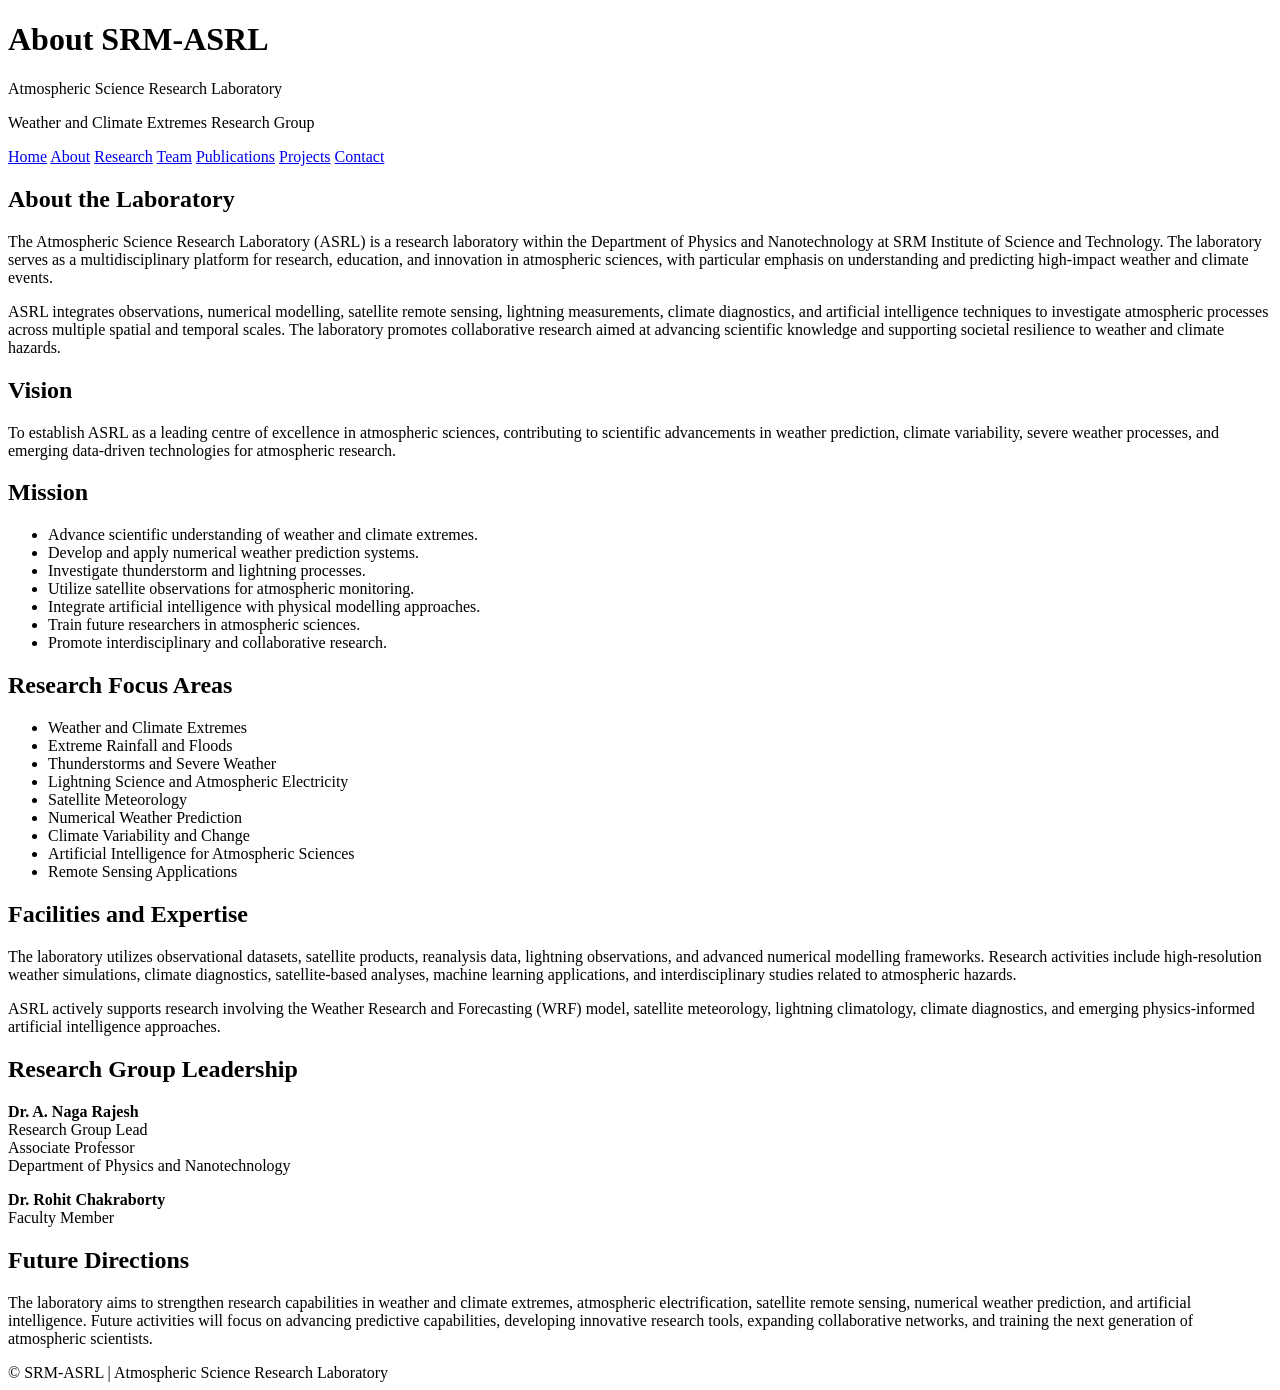
==== about.html @ b64d8cd1 "about.html" ====
<!DOCTYPE html>
<html>

<head>
    <title>About - SRM-ASRL</title>
    <link rel="stylesheet" href="css/style.css">
</head>

<body>

<header>
    <h1>About SRM-ASRL</h1>
    <p>Atmospheric Science Research Laboratory</p>
    <p>Weather and Climate Extremes Research Group</p>
</header>

<nav>
    <a href="index.html">Home</a>
    <a href="about.html">About</a>
    <a href="research.html">Research</a>
    <a href="team.html">Team</a>
    <a href="publications.html">Publications</a>
    <a href="projects.html">Projects</a>
    <a href="contact.html">Contact</a>
</nav>

<div class="container">

<section class="section">

<div class="card">

<h2>About the Laboratory</h2>

<p>
The Atmospheric Science Research Laboratory (ASRL) is a research laboratory
within the Department of Physics and Nanotechnology at SRM Institute of Science
and Technology. The laboratory serves as a multidisciplinary platform for
research, education, and innovation in atmospheric sciences, with particular
emphasis on understanding and predicting high-impact weather and climate events.
</p>

<p>
ASRL integrates observations, numerical modelling, satellite remote sensing,
lightning measurements, climate diagnostics, and artificial intelligence
techniques to investigate atmospheric processes across multiple spatial and
temporal scales. The laboratory promotes collaborative research aimed at
advancing scientific knowledge and supporting societal resilience to weather
and climate hazards.
</p>

</div>

</section>

<section class="section">

<div class="card">

<h2>Vision</h2>

<p>
To establish ASRL as a leading centre of excellence in atmospheric sciences,
contributing to scientific advancements in weather prediction, climate
variability, severe weather processes, and emerging data-driven technologies
for atmospheric research.
</p>

</div>

</section>

<section class="section">

<div class="card">

<h2>Mission</h2>

<ul>
<li>Advance scientific understanding of weather and climate extremes.</li>
<li>Develop and apply numerical weather prediction systems.</li>
<li>Investigate thunderstorm and lightning processes.</li>
<li>Utilize satellite observations for atmospheric monitoring.</li>
<li>Integrate artificial intelligence with physical modelling approaches.</li>
<li>Train future researchers in atmospheric sciences.</li>
<li>Promote interdisciplinary and collaborative research.</li>
</ul>

</div>

</section>

<section class="section">

<div class="card">

<h2>Research Focus Areas</h2>

<ul>
<li>Weather and Climate Extremes</li>
<li>Extreme Rainfall and Floods</li>
<li>Thunderstorms and Severe Weather</li>
<li>Lightning Science and Atmospheric Electricity</li>
<li>Satellite Meteorology</li>
<li>Numerical Weather Prediction</li>
<li>Climate Variability and Change</li>
<li>Artificial Intelligence for Atmospheric Sciences</li>
<li>Remote Sensing Applications</li>
</ul>

</div>

</section>

<section class="section">

<div class="card">

<h2>Facilities and Expertise</h2>

<p>
The laboratory utilizes observational datasets, satellite products,
reanalysis data, lightning observations, and advanced numerical modelling
frameworks. Research activities include high-resolution weather simulations,
climate diagnostics, satellite-based analyses, machine learning applications,
and interdisciplinary studies related to atmospheric hazards.
</p>

<p>
ASRL actively supports research involving the Weather Research and Forecasting
(WRF) model, satellite meteorology, lightning climatology, climate diagnostics,
and emerging physics-informed artificial intelligence approaches.
</p>

</div>

</section>

<section class="section">

<div class="card">

<h2>Research Group Leadership</h2>

<p>
<strong>Dr. A. Naga Rajesh</strong><br>
Research Group Lead<br>
Associate Professor<br>
Department of Physics and Nanotechnology
</p>

<p>
<strong>Dr. Rohit Chakraborty</strong><br>
Faculty Member
</p>

</div>

</section>

<section class="section">

<div class="card">

<h2>Future Directions</h2>

<p>
The laboratory aims to strengthen research capabilities in weather and climate
extremes, atmospheric electrification, satellite remote sensing, numerical
weather prediction, and artificial intelligence. Future activities will focus
on advancing predictive capabilities, developing innovative research tools,
expanding collaborative networks, and training the next generation of
atmospheric scientists.
</p>

</div>

</section>

</div>

<footer>
    © SRM-ASRL | Atmospheric Science Research Laboratory
</footer>

</body>
</html>
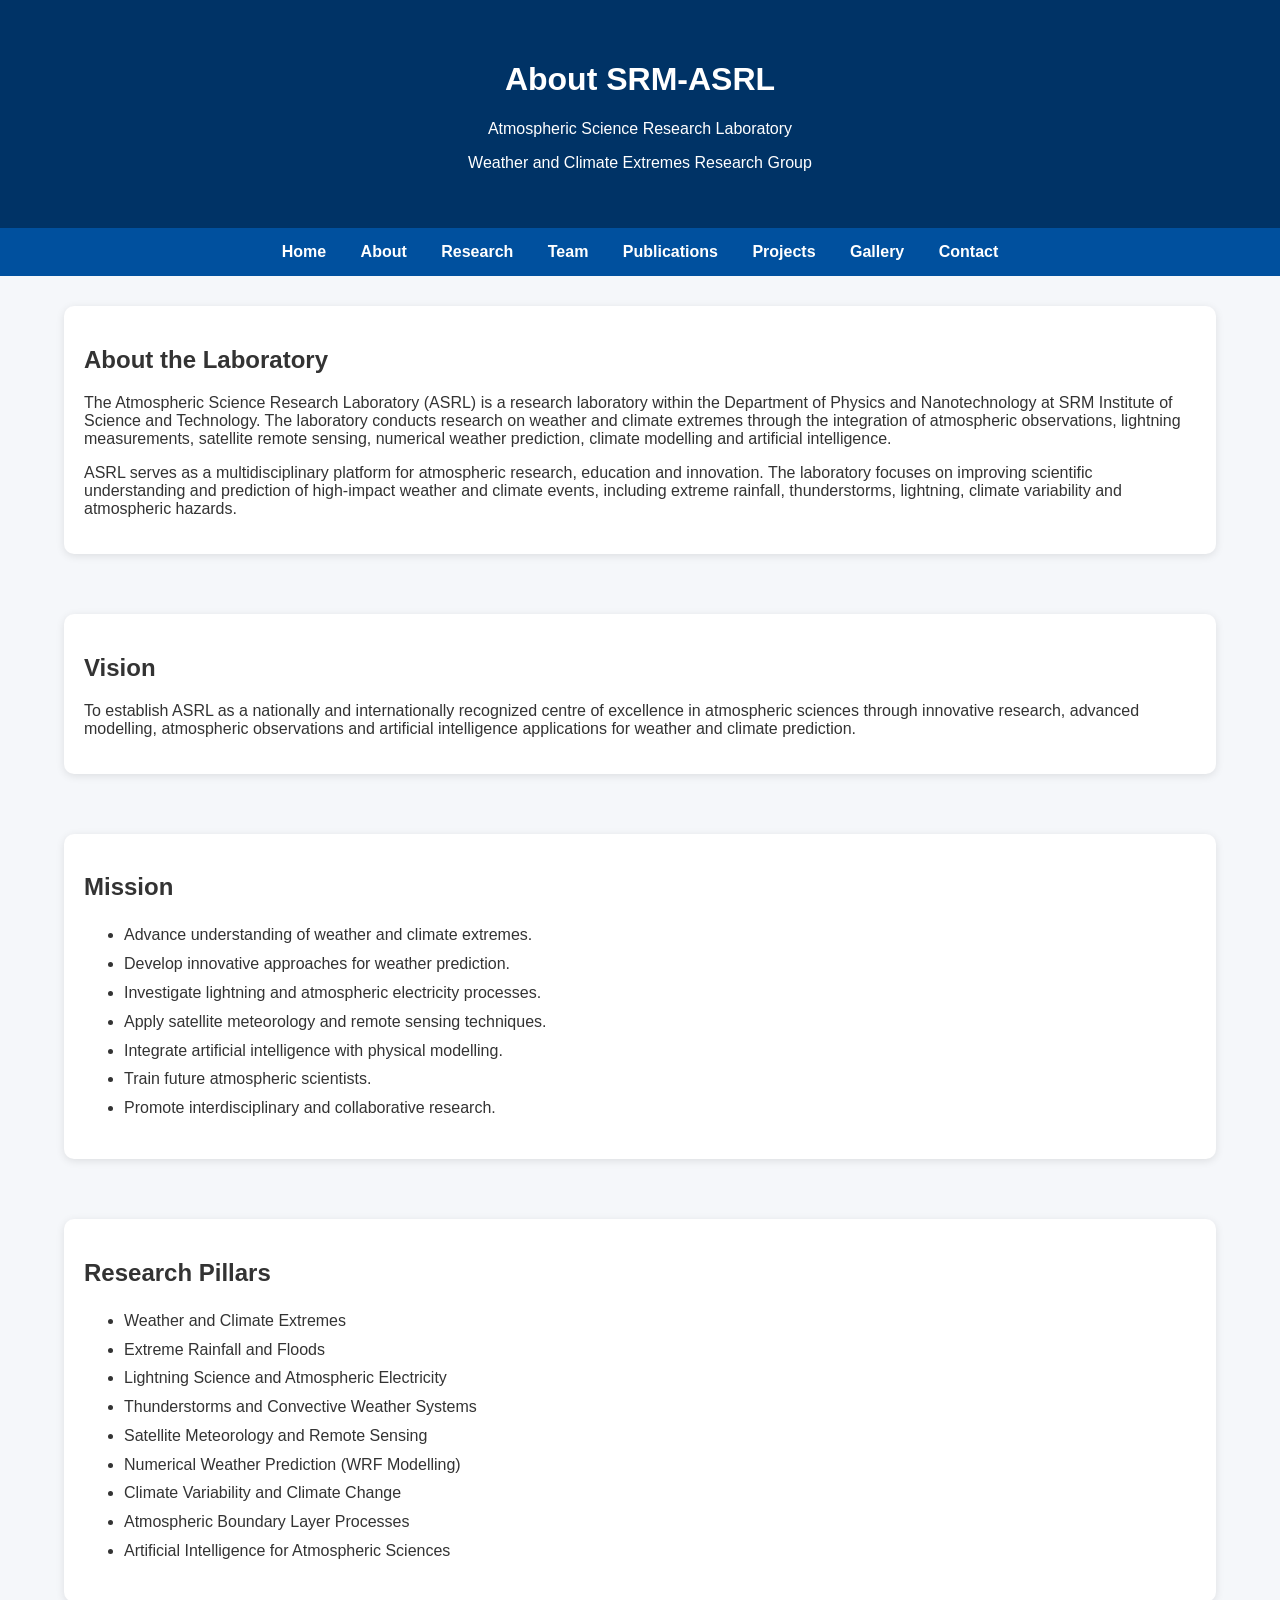
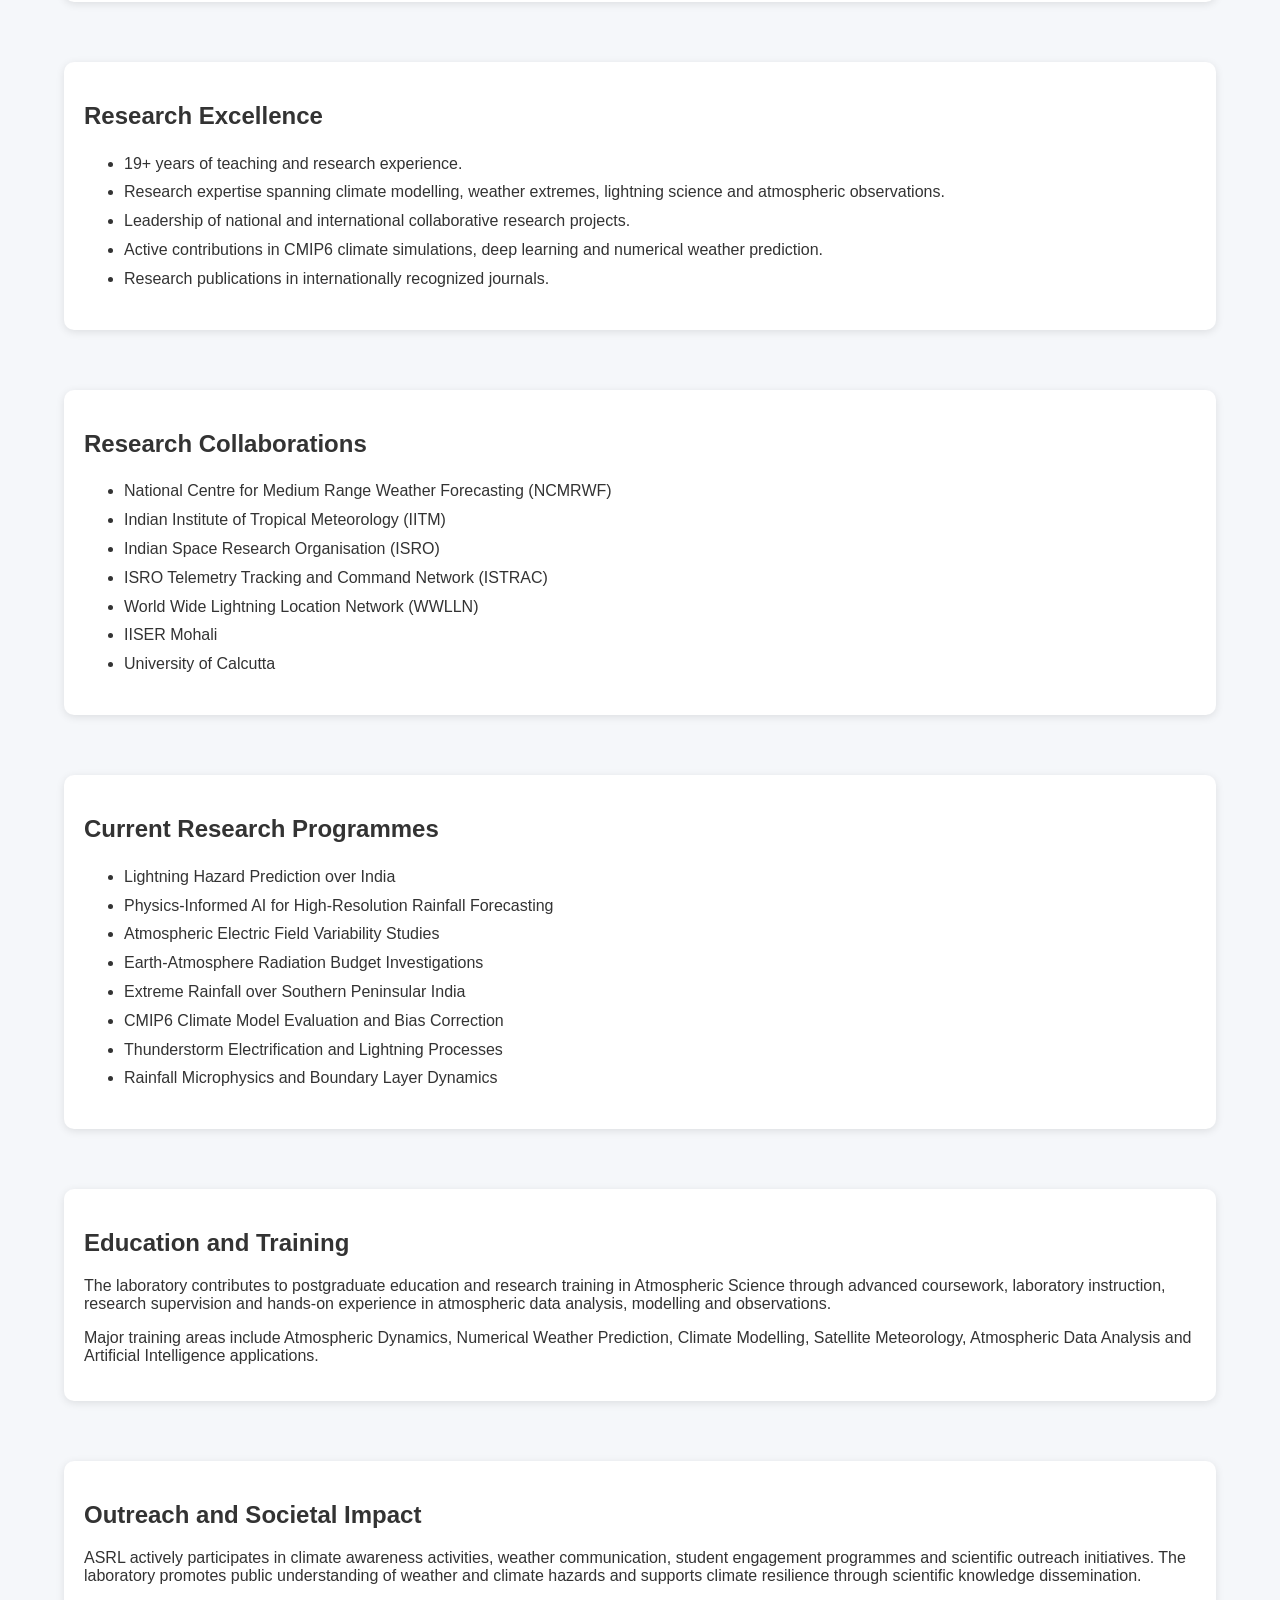
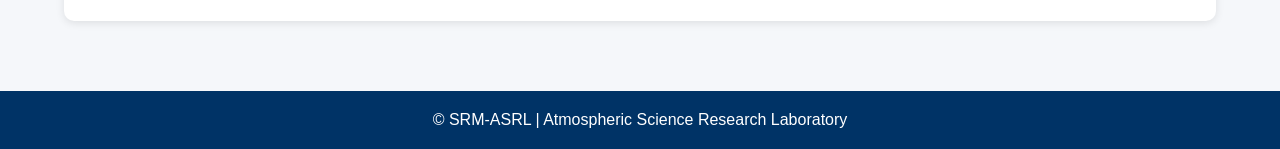
==== commit 48d8a385: "Update about.html" ====
--- a/about.html
+++ b/about.html
@@ -21,6 +21,7 @@
     <a href="team.html">Team</a>
     <a href="publications.html">Publications</a>
     <a href="projects.html">Projects</a>
+    <a href="gallery.html">Gallery</a>
     <a href="contact.html">Contact</a>
 </nav>
 
@@ -35,18 +36,18 @@
 <p>
 The Atmospheric Science Research Laboratory (ASRL) is a research laboratory
 within the Department of Physics and Nanotechnology at SRM Institute of Science
-and Technology. The laboratory serves as a multidisciplinary platform for
-research, education, and innovation in atmospheric sciences, with particular
-emphasis on understanding and predicting high-impact weather and climate events.
-</p>
-
-<p>
-ASRL integrates observations, numerical modelling, satellite remote sensing,
-lightning measurements, climate diagnostics, and artificial intelligence
-techniques to investigate atmospheric processes across multiple spatial and
-temporal scales. The laboratory promotes collaborative research aimed at
-advancing scientific knowledge and supporting societal resilience to weather
-and climate hazards.
+and Technology. The laboratory conducts research on weather and climate
+extremes through the integration of atmospheric observations, lightning
+measurements, satellite remote sensing, numerical weather prediction,
+climate modelling and artificial intelligence.
+</p>
+
+<p>
+ASRL serves as a multidisciplinary platform for atmospheric research,
+education and innovation. The laboratory focuses on improving scientific
+understanding and prediction of high-impact weather and climate events,
+including extreme rainfall, thunderstorms, lightning, climate variability
+and atmospheric hazards.
 </p>
 
 </div>
@@ -60,10 +61,10 @@
 <h2>Vision</h2>
 
 <p>
-To establish ASRL as a leading centre of excellence in atmospheric sciences,
-contributing to scientific advancements in weather prediction, climate
-variability, severe weather processes, and emerging data-driven technologies
-for atmospheric research.
+To establish ASRL as a nationally and internationally recognized centre
+of excellence in atmospheric sciences through innovative research,
+advanced modelling, atmospheric observations and artificial intelligence
+applications for weather and climate prediction.
 </p>
 
 </div>
@@ -77,12 +78,12 @@
 <h2>Mission</h2>
 
 <ul>
-<li>Advance scientific understanding of weather and climate extremes.</li>
-<li>Develop and apply numerical weather prediction systems.</li>
-<li>Investigate thunderstorm and lightning processes.</li>
-<li>Utilize satellite observations for atmospheric monitoring.</li>
-<li>Integrate artificial intelligence with physical modelling approaches.</li>
-<li>Train future researchers in atmospheric sciences.</li>
+<li>Advance understanding of weather and climate extremes.</li>
+<li>Develop innovative approaches for weather prediction.</li>
+<li>Investigate lightning and atmospheric electricity processes.</li>
+<li>Apply satellite meteorology and remote sensing techniques.</li>
+<li>Integrate artificial intelligence with physical modelling.</li>
+<li>Train future atmospheric scientists.</li>
 <li>Promote interdisciplinary and collaborative research.</li>
 </ul>
 
@@ -94,83 +95,120 @@
 
 <div class="card">
 
-<h2>Research Focus Areas</h2>
+<h2>Research Pillars</h2>
 
 <ul>
 <li>Weather and Climate Extremes</li>
 <li>Extreme Rainfall and Floods</li>
-<li>Thunderstorms and Severe Weather</li>
 <li>Lightning Science and Atmospheric Electricity</li>
-<li>Satellite Meteorology</li>
-<li>Numerical Weather Prediction</li>
-<li>Climate Variability and Change</li>
+<li>Thunderstorms and Convective Weather Systems</li>
+<li>Satellite Meteorology and Remote Sensing</li>
+<li>Numerical Weather Prediction (WRF Modelling)</li>
+<li>Climate Variability and Climate Change</li>
+<li>Atmospheric Boundary Layer Processes</li>
 <li>Artificial Intelligence for Atmospheric Sciences</li>
-<li>Remote Sensing Applications</li>
-</ul>
-
-</div>
-
-</section>
-
-<section class="section">
-
-<div class="card">
-
-<h2>Facilities and Expertise</h2>
-
-<p>
-The laboratory utilizes observational datasets, satellite products,
-reanalysis data, lightning observations, and advanced numerical modelling
-frameworks. Research activities include high-resolution weather simulations,
-climate diagnostics, satellite-based analyses, machine learning applications,
-and interdisciplinary studies related to atmospheric hazards.
-</p>
-
-<p>
-ASRL actively supports research involving the Weather Research and Forecasting
-(WRF) model, satellite meteorology, lightning climatology, climate diagnostics,
-and emerging physics-informed artificial intelligence approaches.
-</p>
-
-</div>
-
-</section>
-
-<section class="section">
-
-<div class="card">
-
-<h2>Research Group Leadership</h2>
-
-<p>
-<strong>Dr. A. Naga Rajesh</strong><br>
-Research Group Lead<br>
-Associate Professor<br>
-Department of Physics and Nanotechnology
-</p>
-
-<p>
-<strong>Dr. Rohit Chakraborty</strong><br>
-Faculty Member
-</p>
-
-</div>
-
-</section>
-
-<section class="section">
-
-<div class="card">
-
-<h2>Future Directions</h2>
-
-<p>
-The laboratory aims to strengthen research capabilities in weather and climate
-extremes, atmospheric electrification, satellite remote sensing, numerical
-weather prediction, and artificial intelligence. Future activities will focus
-on advancing predictive capabilities, developing innovative research tools,
-expanding collaborative networks, and training the next generation of
-atmospheric scientists.
+</ul>
+
+</div>
+
+</section>
+
+<section class="section">
+
+<div class="card">
+
+<h2>Research Excellence</h2>
+
+<ul>
+<li>19+ years of teaching and research experience.</li>
+<li>Research expertise spanning climate modelling, weather extremes, lightning science and atmospheric observations.</li>
+<li>Leadership of national and international collaborative research projects.</li>
+<li>Active contributions in CMIP6 climate simulations, deep learning and numerical weather prediction.</li>
+<li>Research publications in internationally recognized journals.</li>
+</ul>
+
+</div>
+
+</section>
+
+<section class="section">
+
+<div class="card">
+
+<h2>Research Collaborations</h2>
+
+<ul>
+<li>National Centre for Medium Range Weather Forecasting (NCMRWF)</li>
+<li>Indian Institute of Tropical Meteorology (IITM)</li>
+<li>Indian Space Research Organisation (ISRO)</li>
+<li>ISRO Telemetry Tracking and Command Network (ISTRAC)</li>
+<li>World Wide Lightning Location Network (WWLLN)</li>
+<li>IISER Mohali</li>
+<li>University of Calcutta</li>
+</ul>
+
+</div>
+
+</section>
+
+<section class="section">
+
+<div class="card">
+
+<h2>Current Research Programmes</h2>
+
+<ul>
+<li>Lightning Hazard Prediction over India</li>
+<li>Physics-Informed AI for High-Resolution Rainfall Forecasting</li>
+<li>Atmospheric Electric Field Variability Studies</li>
+<li>Earth-Atmosphere Radiation Budget Investigations</li>
+<li>Extreme Rainfall over Southern Peninsular India</li>
+<li>CMIP6 Climate Model Evaluation and Bias Correction</li>
+<li>Thunderstorm Electrification and Lightning Processes</li>
+<li>Rainfall Microphysics and Boundary Layer Dynamics</li>
+</ul>
+
+</div>
+
+</section>
+
+<section class="section">
+
+<div class="card">
+
+<h2>Education and Training</h2>
+
+<p>
+The laboratory contributes to postgraduate education and research
+training in Atmospheric Science through advanced coursework,
+laboratory instruction, research supervision and hands-on
+experience in atmospheric data analysis, modelling and observations.
+</p>
+
+<p>
+Major training areas include Atmospheric Dynamics,
+Numerical Weather Prediction, Climate Modelling,
+Satellite Meteorology, Atmospheric Data Analysis
+and Artificial Intelligence applications.
+</p>
+
+</div>
+
+</section>
+
+<section class="section">
+
+<div class="card">
+
+<h2>Outreach and Societal Impact</h2>
+
+<p>
+ASRL actively participates in climate awareness activities,
+weather communication, student engagement programmes and
+scientific outreach initiatives. The laboratory promotes
+public understanding of weather and climate hazards and
+supports climate resilience through scientific knowledge
+dissemination.
 </p>
 
 </div>
@@ -180,7 +218,7 @@
 </div>
 
 <footer>
-    © SRM-ASRL | Atmospheric Science Research Laboratory
+© SRM-ASRL | Atmospheric Science Research Laboratory
 </footer>
 
 </body>
--- a/css/style.css
+++ b/css/style.css
@@ -0,0 +1,138 @@
+body{
+    font-family: Arial, Helvetica, sans-serif;
+    margin:0;
+    background:#f5f7fa;
+    color:#333;
+}
+
+.hero{
+    background-image:
+    linear-gradient(
+        rgba(0,0,0,0.45),
+        rgba(0,0,0,0.45)
+    ),
+    url("/images/banner.png");
+
+    background-size: cover;
+    background-position: center center;
+    background-repeat: no-repeat;
+
+    color: white;
+    text-align: center;
+    padding: 100px 20px;
+}
+
+.hero h1{
+    font-size:3rem;
+    margin-bottom:10px;
+}
+
+.hero h2{
+    margin:10px 0;
+    font-weight:normal;
+}
+
+.hero h3{
+    margin:10px 0;
+}
+
+.hero p{
+    font-size:1.2rem;
+}
+
+header{
+    background:#003366;
+    color:white;
+    text-align:center;
+    padding:40px;
+}
+
+nav{
+    background:#00509e;
+    padding:15px;
+    text-align:center;
+}
+
+nav a{
+    color:white;
+    text-decoration:none;
+    margin:0 15px;
+    font-weight:bold;
+}
+
+nav a:hover{
+    color:#ffcc00;
+}
+
+.container{
+    width:90%;
+    max-width:1200px;
+    margin:auto;
+}
+
+.section{
+    padding:30px 0;
+}
+
+.grid{
+    display:grid;
+    grid-template-columns:repeat(auto-fit,minmax(250px,1fr));
+    gap:20px;
+}
+
+.card{
+    background:white;
+    padding:20px;
+    border-radius:10px;
+    box-shadow:0 2px 8px rgba(0,0,0,0.1);
+}
+
+.profile-card{
+    text-align:center;
+}
+
+.profile-card img{
+    width:180px;
+    height:220px;
+    object-fit:cover;
+    border-radius:10px;
+    border:3px solid #003366;
+    margin-bottom:10px;
+}
+
+.profile-card h3{
+    margin-top:10px;
+}
+
+ul{
+    line-height:1.8;
+}
+
+footer{
+    background:#003366;
+    color:white;
+    text-align:center;
+    padding:20px;
+    margin-top:40px;
+}
+
+img{
+    max-width:100%;
+}
+
+@media screen and (max-width:768px){
+
+    nav a{
+        display:block;
+        margin:10px 0;
+    }
+
+    .hero h1{
+        font-size:2rem;
+    }
+
+    .profile-card img{
+        width:150px;
+        height:190px;
+    }
+}
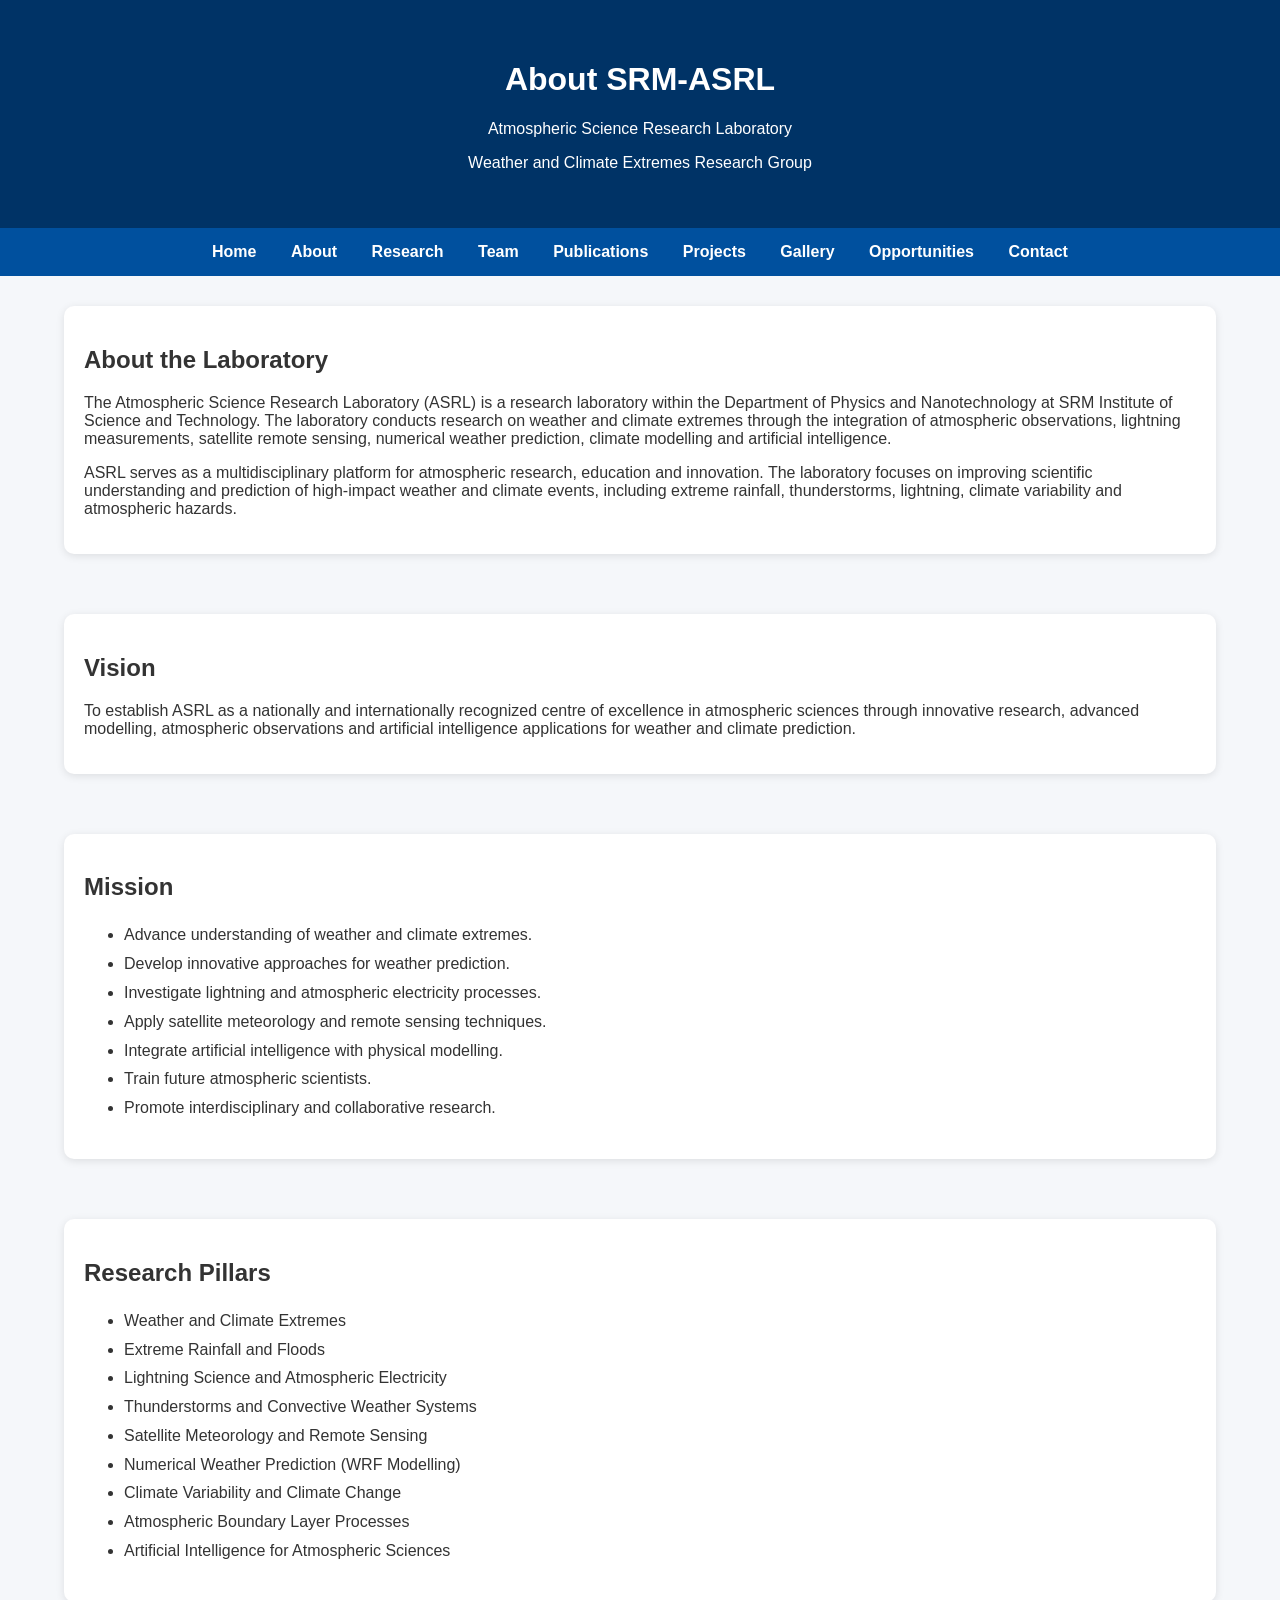
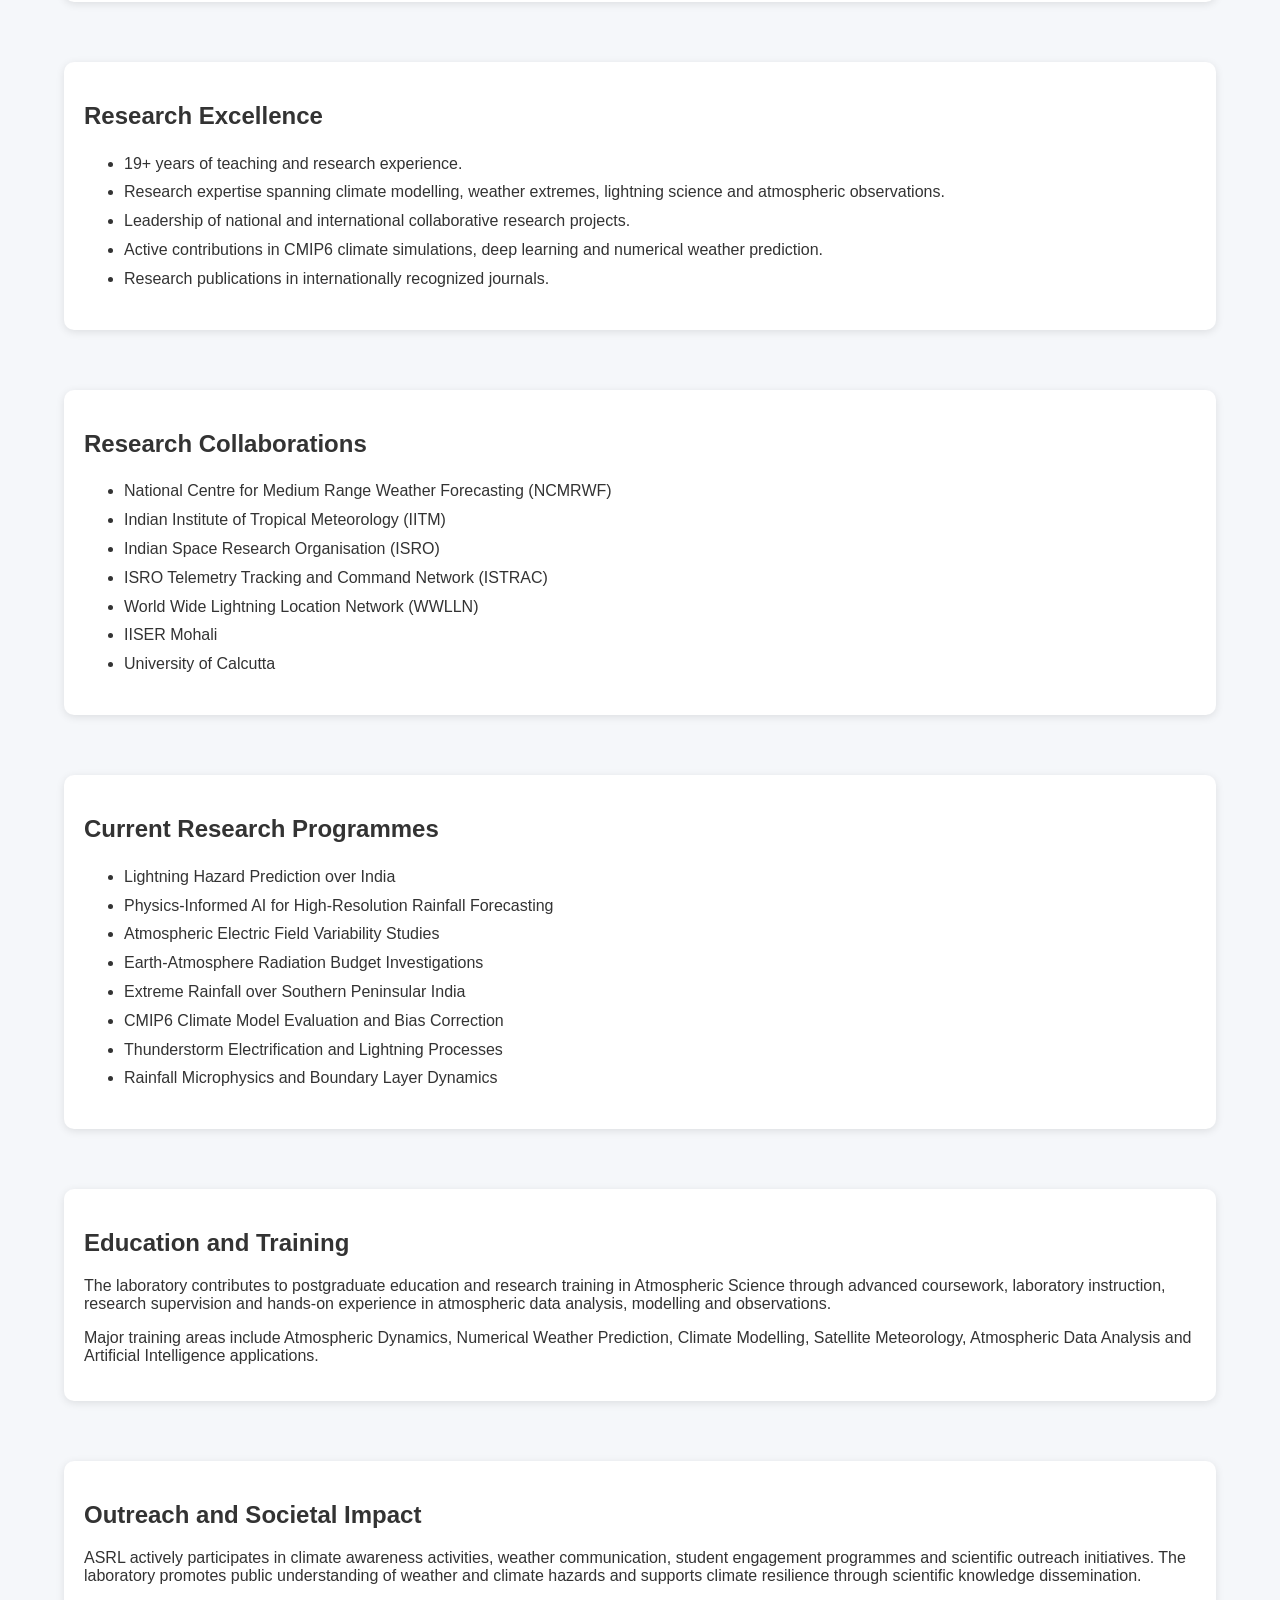
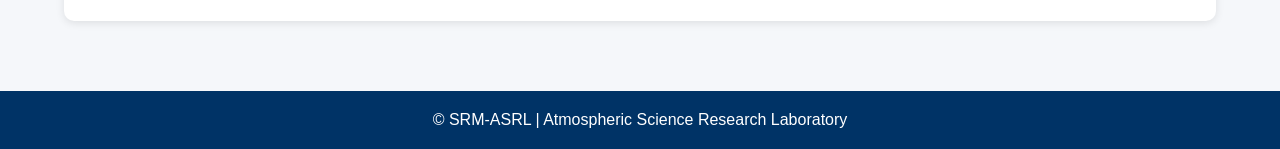
==== commit 30eb6c17: "Update about.html" ====
--- a/about.html
+++ b/about.html
@@ -22,6 +22,7 @@
     <a href="publications.html">Publications</a>
     <a href="projects.html">Projects</a>
     <a href="gallery.html">Gallery</a>
+    <a href="opportunities.html">Opportunities</a>
     <a href="contact.html">Contact</a>
 </nav>
 
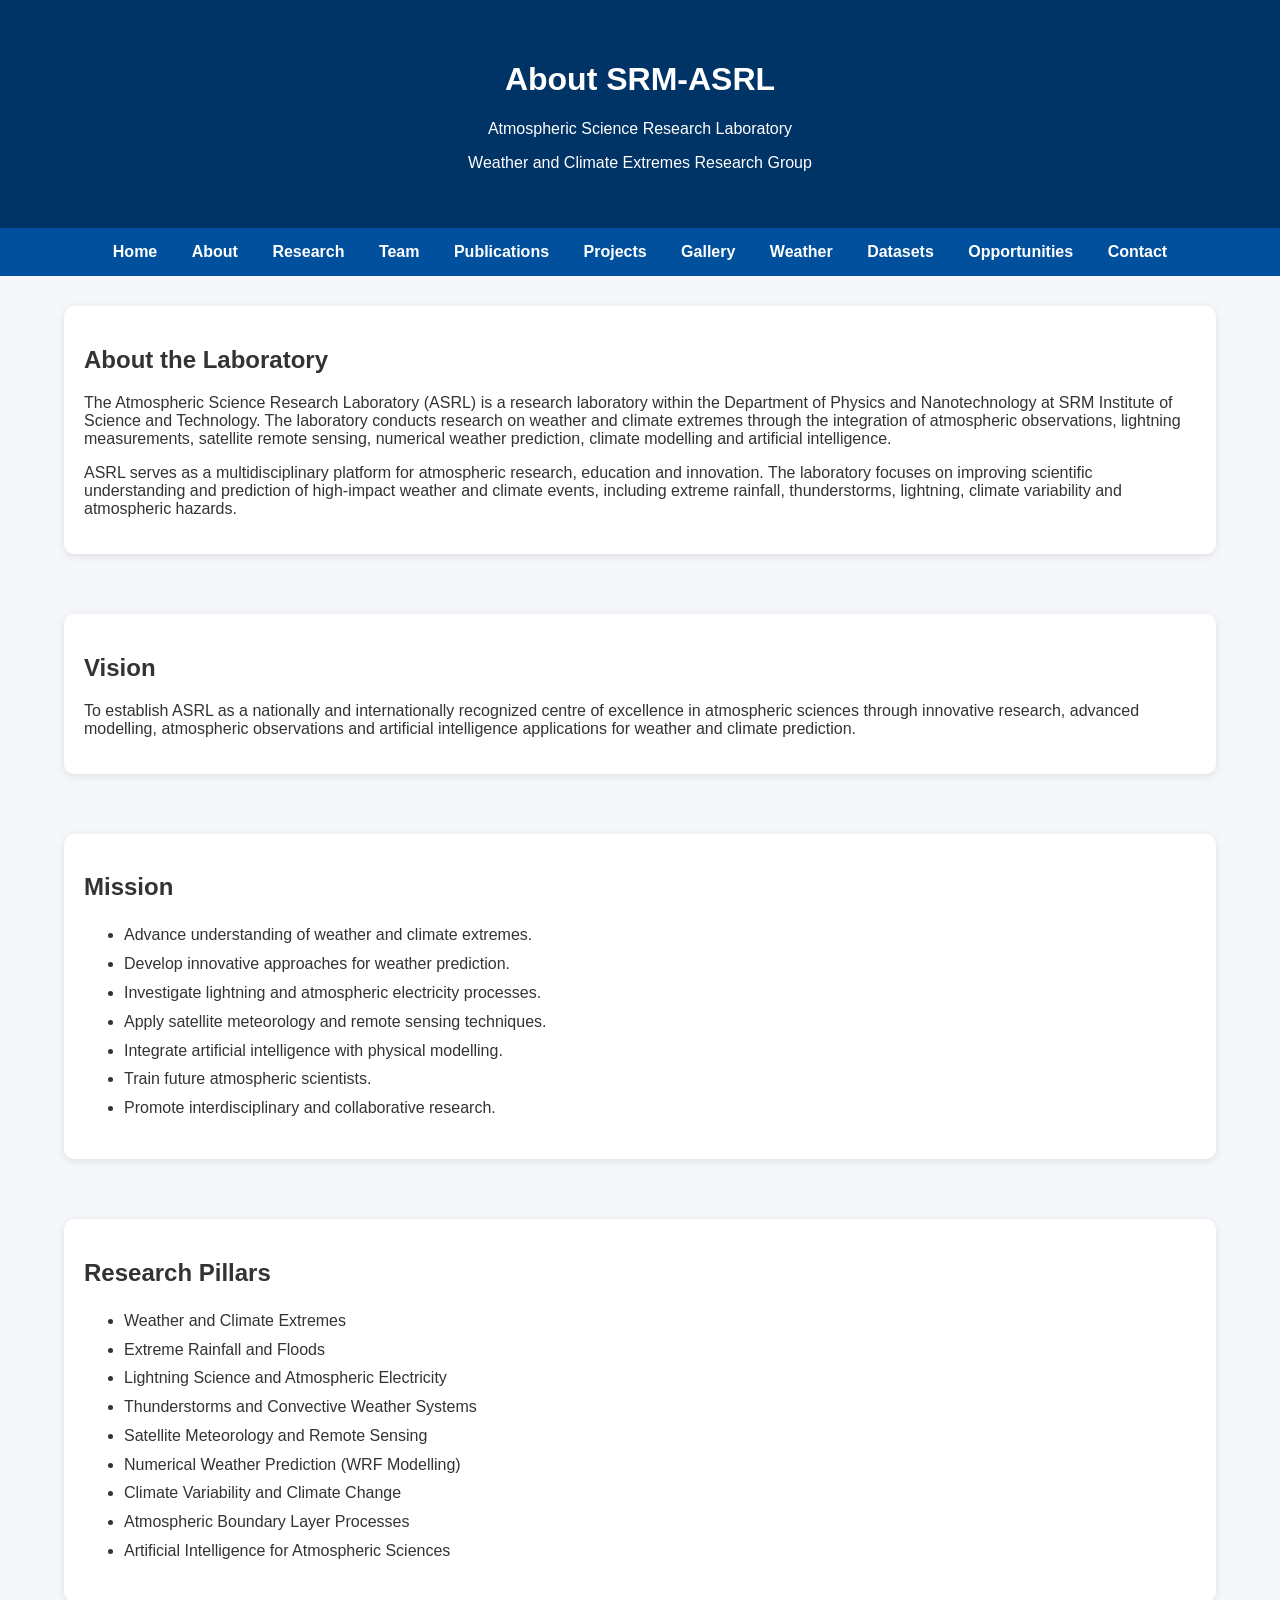
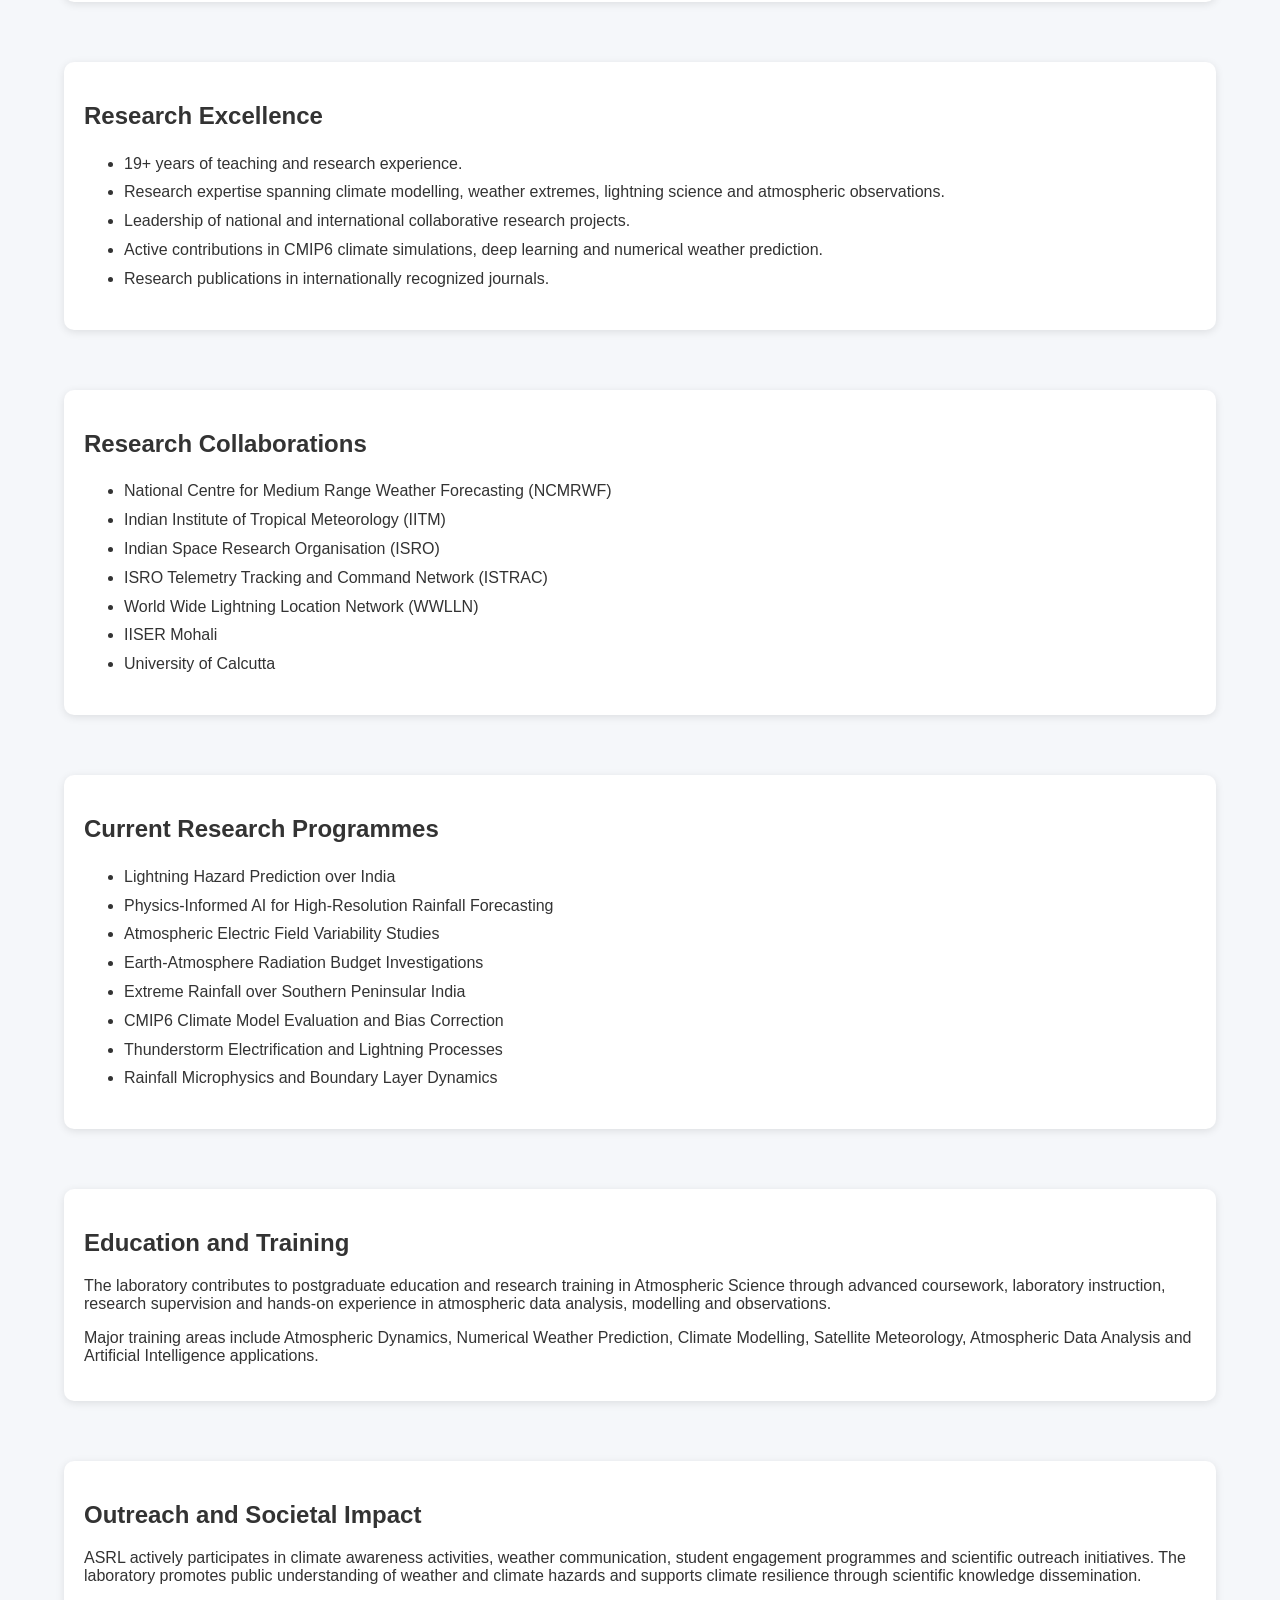
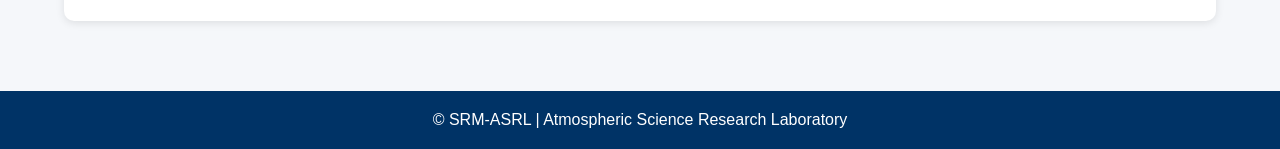
==== commit 17dd1c46: "Update about.html" ====
--- a/about.html
+++ b/about.html
@@ -22,6 +22,8 @@
     <a href="publications.html">Publications</a>
     <a href="projects.html">Projects</a>
     <a href="gallery.html">Gallery</a>
+    <a href="weather.html">Weather</a>
+    <a href="datasets.html">Datasets</a>
     <a href="opportunities.html">Opportunities</a>
     <a href="contact.html">Contact</a>
 </nav>
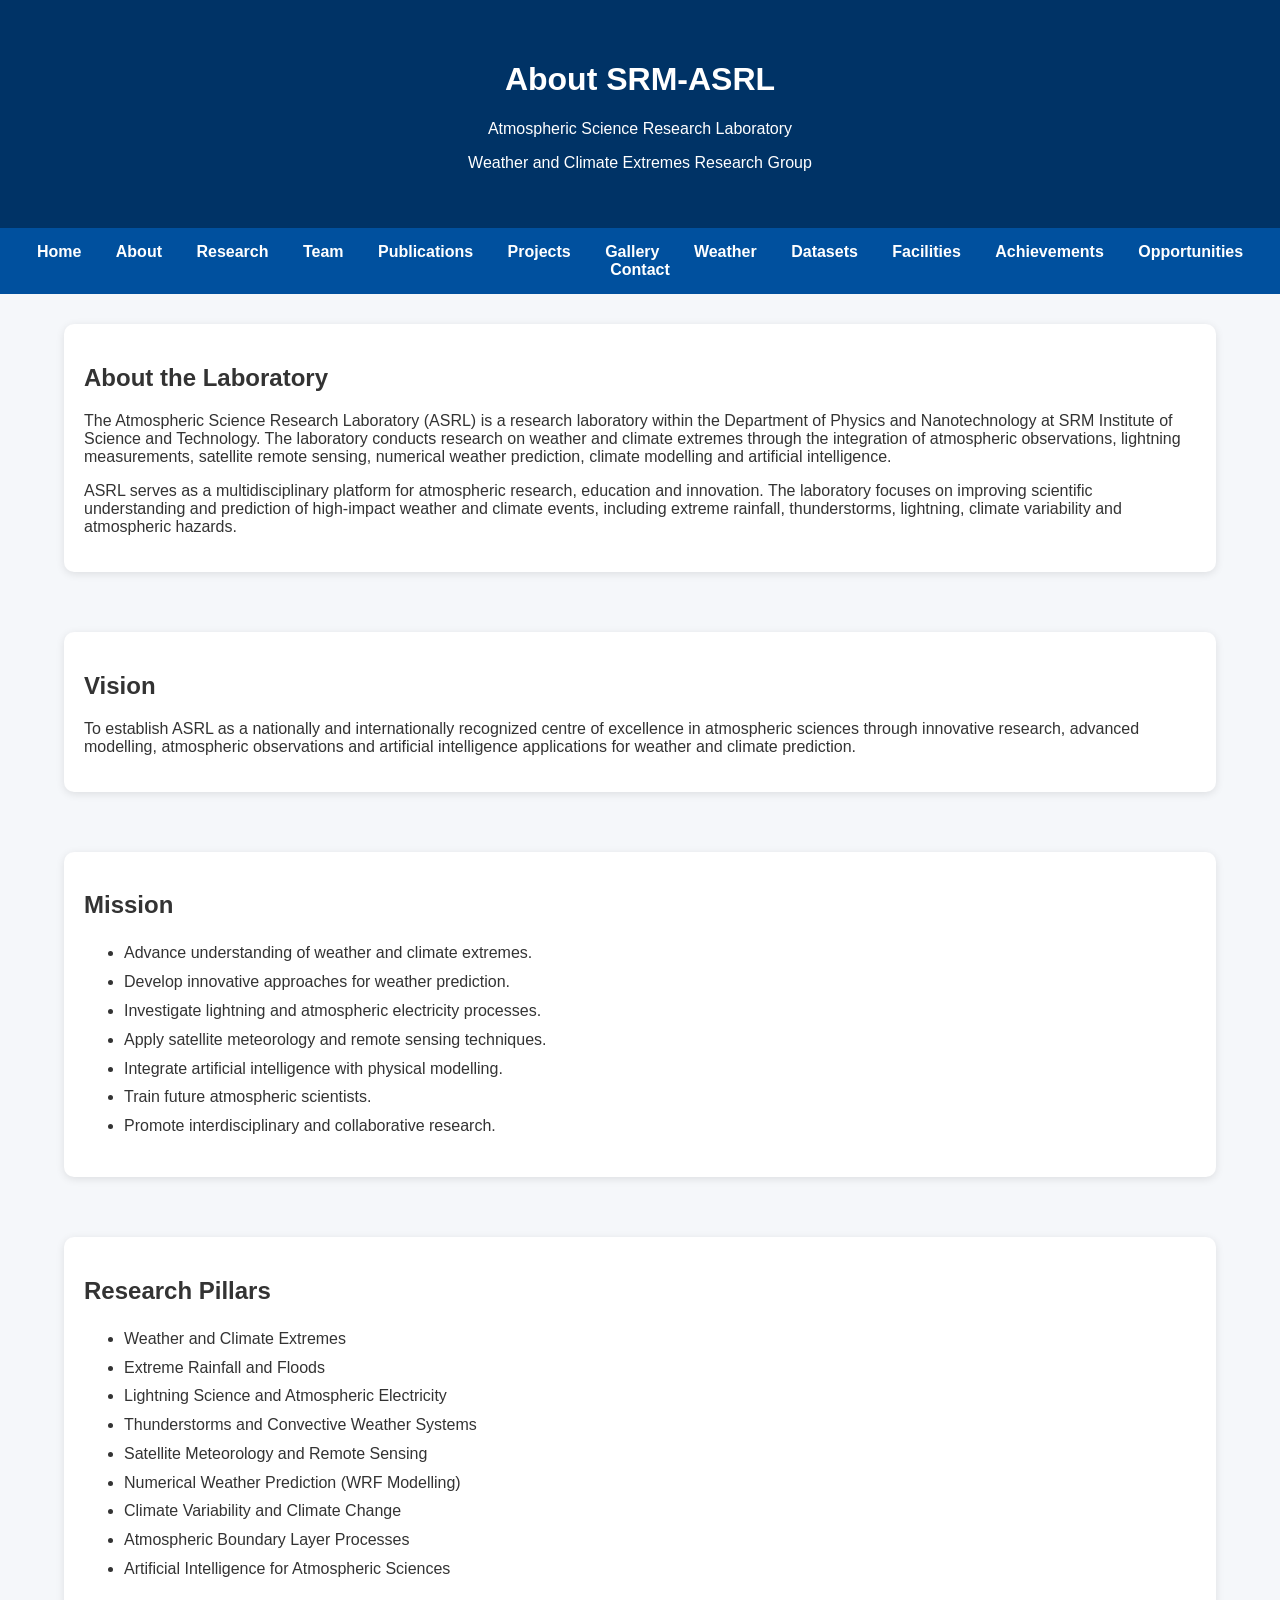
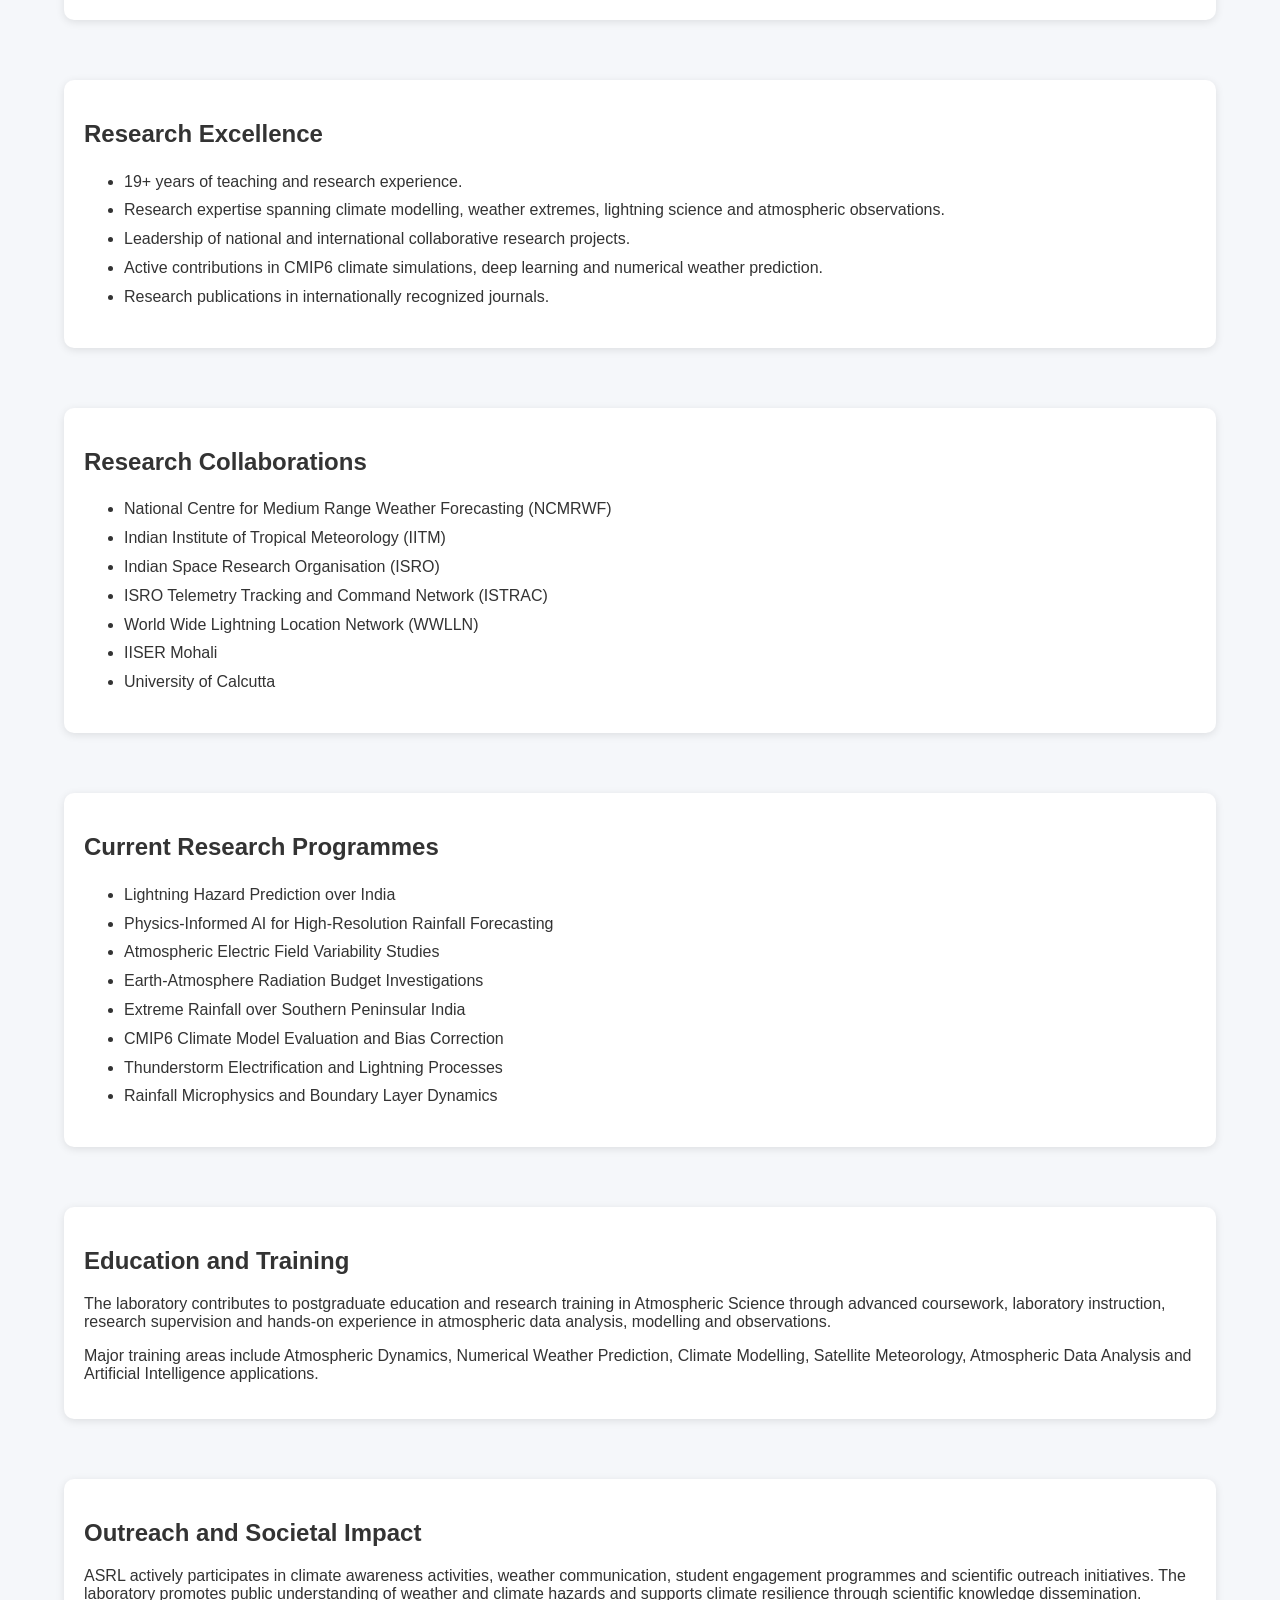
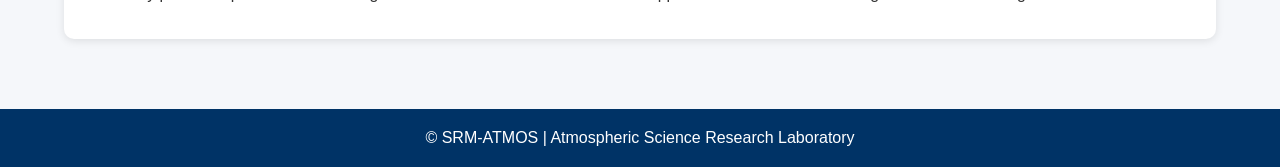
==== commit e4a59852: "Update about.html" ====
--- a/about.html
+++ b/about.html
@@ -2,7 +2,7 @@
 <html>
 
 <head>
-    <title>About - SRM-ASRL</title>
+    <title>About - SRM-ATMOS</title>
     <link rel="stylesheet" href="css/style.css">
 </head>
 
@@ -24,6 +24,8 @@
     <a href="gallery.html">Gallery</a>
     <a href="weather.html">Weather</a>
     <a href="datasets.html">Datasets</a>
+    <a href="facilities.html">Facilities</a>
+    <a href="achievements.html">Achievements</a>
     <a href="opportunities.html">Opportunities</a>
     <a href="contact.html">Contact</a>
 </nav>
@@ -221,7 +223,7 @@
 </div>
 
 <footer>
-© SRM-ASRL | Atmospheric Science Research Laboratory
+© SRM-ATMOS | Atmospheric Science Research Laboratory
 </footer>
 
 </body>
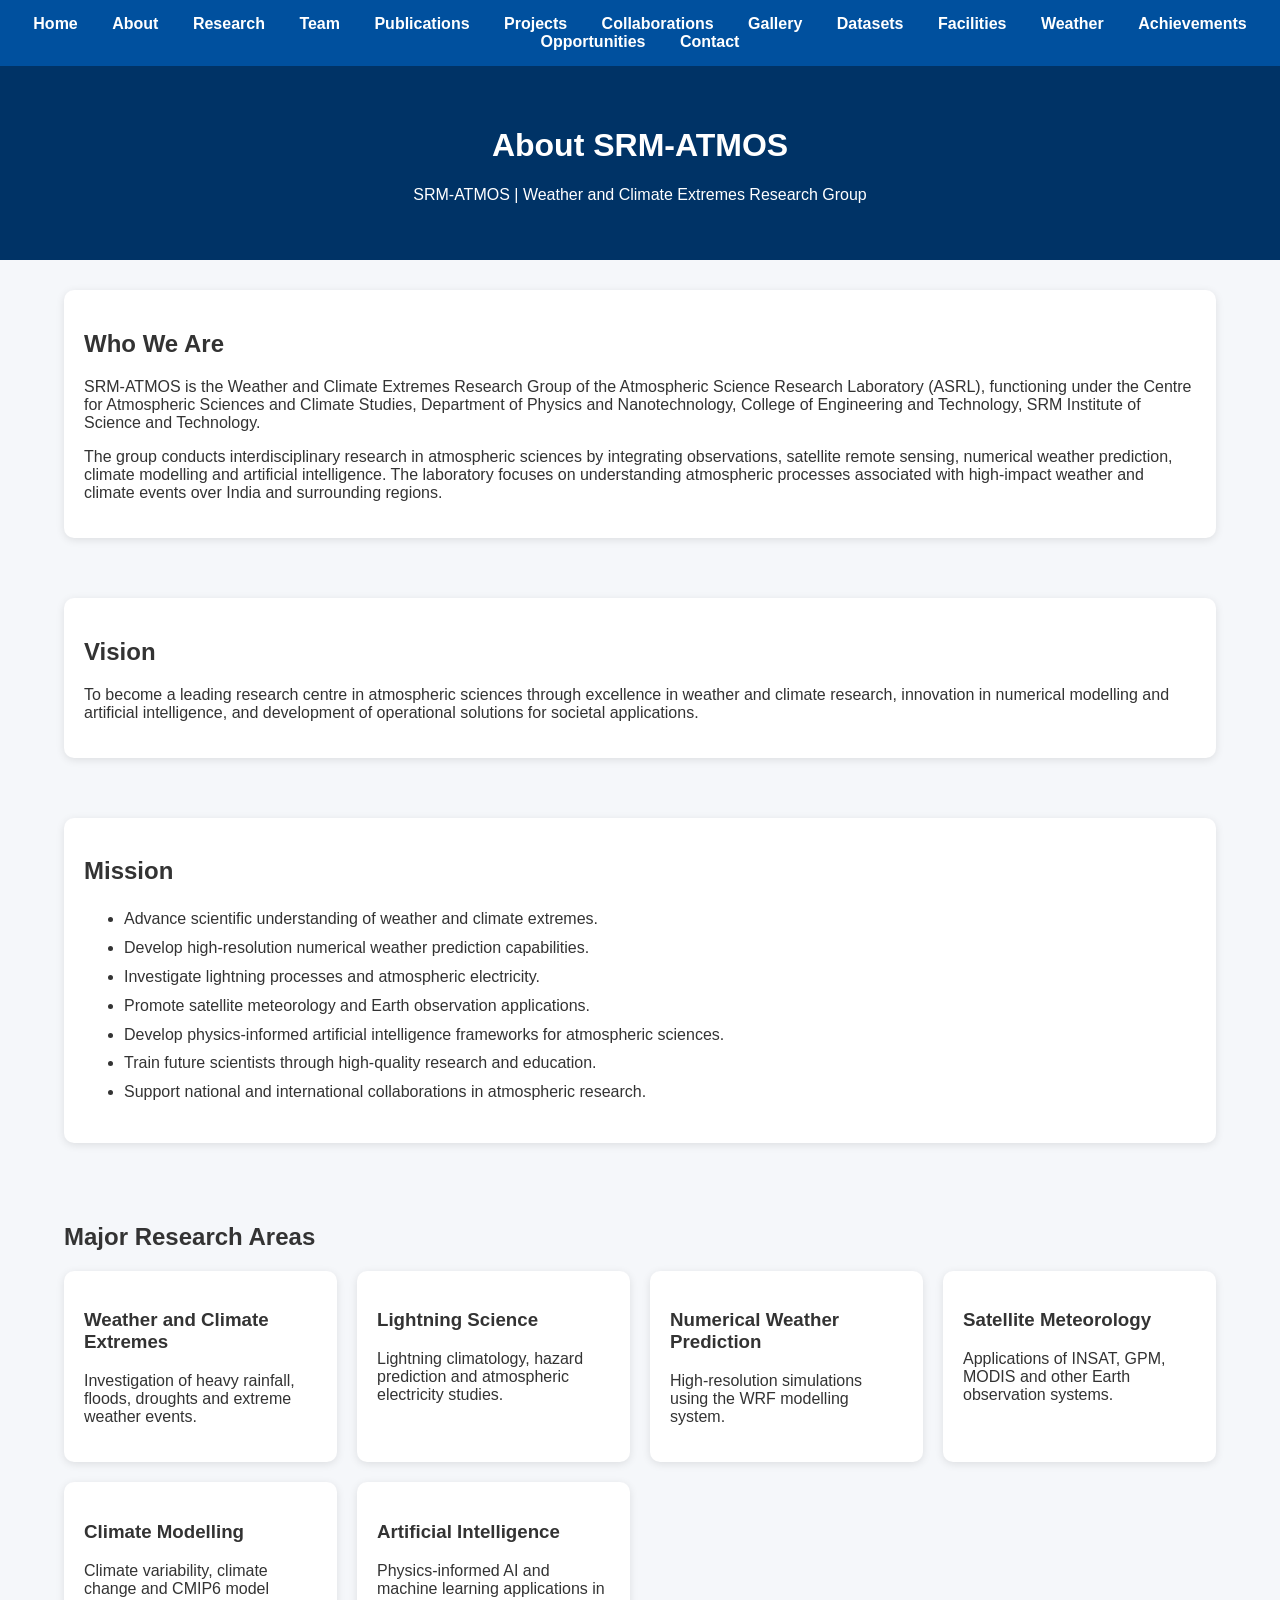
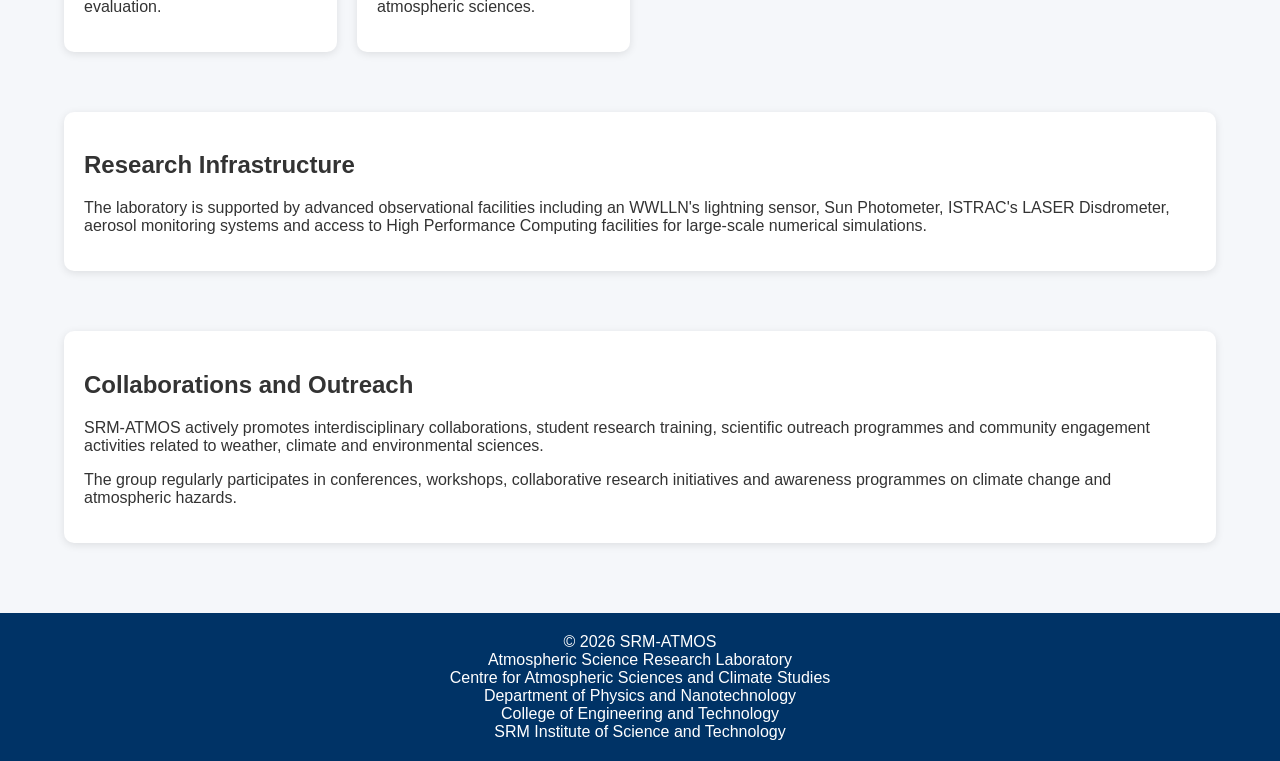
==== commit ba61f14e: "Update about.html" ====
--- a/about.html
+++ b/about.html
@@ -1,58 +1,63 @@
 <!DOCTYPE html>
+
 <html>
 
 <head>
+
     <title>About - SRM-ATMOS</title>
+
     <link rel="stylesheet" href="css/style.css">
+
+    <link rel="icon" href="images/logo.png">
+
+    <meta charset="UTF-8">
+
+    <meta name="viewport" content="width=device-width, initial-scale=1.0">
+
 </head>
 
 <body>
 
-<header>
-    <h1>About SRM-ASRL</h1>
-    <p>Atmospheric Science Research Laboratory</p>
-    <p>Weather and Climate Extremes Research Group</p>
-</header>
-
 <nav>
+
     <a href="index.html">Home</a>
     <a href="about.html">About</a>
     <a href="research.html">Research</a>
     <a href="team.html">Team</a>
     <a href="publications.html">Publications</a>
     <a href="projects.html">Projects</a>
+    <a href="collaborations.html">Collaborations</a>
     <a href="gallery.html">Gallery</a>
-    <a href="weather.html">Weather</a>
     <a href="datasets.html">Datasets</a>
     <a href="facilities.html">Facilities</a>
+    <a href="weather.html">Weather</a>
     <a href="achievements.html">Achievements</a>
     <a href="opportunities.html">Opportunities</a>
     <a href="contact.html">Contact</a>
+
 </nav>
 
+<header>
+
+<h1>About SRM-ATMOS</h1>
+
+ <p>SRM-ATMOS | Weather and Climate Extremes Research Group</p>
+</header>
+
 <div class="container">
 
 <section class="section">
 
 <div class="card">
 
-<h2>About the Laboratory</h2>
-
-<p>
-The Atmospheric Science Research Laboratory (ASRL) is a research laboratory
-within the Department of Physics and Nanotechnology at SRM Institute of Science
-and Technology. The laboratory conducts research on weather and climate
-extremes through the integration of atmospheric observations, lightning
-measurements, satellite remote sensing, numerical weather prediction,
-climate modelling and artificial intelligence.
-</p>
-
-<p>
-ASRL serves as a multidisciplinary platform for atmospheric research,
-education and innovation. The laboratory focuses on improving scientific
-understanding and prediction of high-impact weather and climate events,
-including extreme rainfall, thunderstorms, lightning, climate variability
-and atmospheric hazards.
+<h2>Who We Are</h2>
+
+<p>
+SRM-ATMOS is the Weather and Climate Extremes Research Group of the Atmospheric Science Research Laboratory (ASRL), functioning under the Centre for Atmospheric Sciences and Climate Studies, Department of Physics and Nanotechnology, College of Engineering and Technology, SRM Institute of Science and Technology.
+</p>
+
+<p>
+The group conducts interdisciplinary research in atmospheric sciences by integrating observations, satellite remote sensing, numerical weather prediction, climate modelling and artificial intelligence. The laboratory focuses on understanding atmospheric processes associated with high-impact weather and climate events over India and surrounding regions.
 </p>
 
 </div>
@@ -66,10 +71,7 @@
 <h2>Vision</h2>
 
 <p>
-To establish ASRL as a nationally and internationally recognized centre
-of excellence in atmospheric sciences through innovative research,
-advanced modelling, atmospheric observations and artificial intelligence
-applications for weather and climate prediction.
+To become a leading research centre in atmospheric sciences through excellence in weather and climate research, innovation in numerical modelling and artificial intelligence, and development of operational solutions for societal applications.
 </p>
 
 </div>
@@ -83,13 +85,21 @@
 <h2>Mission</h2>
 
 <ul>
-<li>Advance understanding of weather and climate extremes.</li>
-<li>Develop innovative approaches for weather prediction.</li>
-<li>Investigate lightning and atmospheric electricity processes.</li>
-<li>Apply satellite meteorology and remote sensing techniques.</li>
-<li>Integrate artificial intelligence with physical modelling.</li>
-<li>Train future atmospheric scientists.</li>
-<li>Promote interdisciplinary and collaborative research.</li>
+
+<li>Advance scientific understanding of weather and climate extremes.</li>
+
+<li>Develop high-resolution numerical weather prediction capabilities.</li>
+
+<li>Investigate lightning processes and atmospheric electricity.</li>
+
+<li>Promote satellite meteorology and Earth observation applications.</li>
+
+<li>Develop physics-informed artificial intelligence frameworks for atmospheric sciences.</li>
+
+<li>Train future scientists through high-quality research and education.</li>
+
+<li>Support national and international collaborations in atmospheric research.</li>
+
 </ul>
 
 </div>
@@ -98,122 +108,70 @@
 
 <section class="section">
 
-<div class="card">
-
-<h2>Research Pillars</h2>
-
-<ul>
-<li>Weather and Climate Extremes</li>
-<li>Extreme Rainfall and Floods</li>
-<li>Lightning Science and Atmospheric Electricity</li>
-<li>Thunderstorms and Convective Weather Systems</li>
-<li>Satellite Meteorology and Remote Sensing</li>
-<li>Numerical Weather Prediction (WRF Modelling)</li>
-<li>Climate Variability and Climate Change</li>
-<li>Atmospheric Boundary Layer Processes</li>
-<li>Artificial Intelligence for Atmospheric Sciences</li>
-</ul>
-
-</div>
-
-</section>
-
-<section class="section">
-
-<div class="card">
-
-<h2>Research Excellence</h2>
-
-<ul>
-<li>19+ years of teaching and research experience.</li>
-<li>Research expertise spanning climate modelling, weather extremes, lightning science and atmospheric observations.</li>
-<li>Leadership of national and international collaborative research projects.</li>
-<li>Active contributions in CMIP6 climate simulations, deep learning and numerical weather prediction.</li>
-<li>Research publications in internationally recognized journals.</li>
-</ul>
-
-</div>
-
-</section>
-
-<section class="section">
-
-<div class="card">
-
-<h2>Research Collaborations</h2>
-
-<ul>
-<li>National Centre for Medium Range Weather Forecasting (NCMRWF)</li>
-<li>Indian Institute of Tropical Meteorology (IITM)</li>
-<li>Indian Space Research Organisation (ISRO)</li>
-<li>ISRO Telemetry Tracking and Command Network (ISTRAC)</li>
-<li>World Wide Lightning Location Network (WWLLN)</li>
-<li>IISER Mohali</li>
-<li>University of Calcutta</li>
-</ul>
-
-</div>
-
-</section>
-
-<section class="section">
-
-<div class="card">
-
-<h2>Current Research Programmes</h2>
-
-<ul>
-<li>Lightning Hazard Prediction over India</li>
-<li>Physics-Informed AI for High-Resolution Rainfall Forecasting</li>
-<li>Atmospheric Electric Field Variability Studies</li>
-<li>Earth-Atmosphere Radiation Budget Investigations</li>
-<li>Extreme Rainfall over Southern Peninsular India</li>
-<li>CMIP6 Climate Model Evaluation and Bias Correction</li>
-<li>Thunderstorm Electrification and Lightning Processes</li>
-<li>Rainfall Microphysics and Boundary Layer Dynamics</li>
-</ul>
-
-</div>
-
-</section>
-
-<section class="section">
-
-<div class="card">
-
-<h2>Education and Training</h2>
-
-<p>
-The laboratory contributes to postgraduate education and research
-training in Atmospheric Science through advanced coursework,
-laboratory instruction, research supervision and hands-on
-experience in atmospheric data analysis, modelling and observations.
-</p>
-
-<p>
-Major training areas include Atmospheric Dynamics,
-Numerical Weather Prediction, Climate Modelling,
-Satellite Meteorology, Atmospheric Data Analysis
-and Artificial Intelligence applications.
-</p>
-
-</div>
-
-</section>
-
-<section class="section">
-
-<div class="card">
-
-<h2>Outreach and Societal Impact</h2>
-
-<p>
-ASRL actively participates in climate awareness activities,
-weather communication, student engagement programmes and
-scientific outreach initiatives. The laboratory promotes
-public understanding of weather and climate hazards and
-supports climate resilience through scientific knowledge
-dissemination.
+<h2>Major Research Areas</h2>
+
+<div class="grid">
+
+<div class="card">
+<h3>Weather and Climate Extremes</h3>
+<p>Investigation of heavy rainfall, floods, droughts and extreme weather events.</p>
+</div>
+
+<div class="card">
+<h3>Lightning Science</h3>
+<p>Lightning climatology, hazard prediction and atmospheric electricity studies.</p>
+</div>
+
+<div class="card">
+<h3>Numerical Weather Prediction</h3>
+<p>High-resolution simulations using the WRF modelling system.</p>
+</div>
+
+<div class="card">
+<h3>Satellite Meteorology</h3>
+<p>Applications of INSAT, GPM, MODIS and other Earth observation systems.</p>
+</div>
+
+<div class="card">
+<h3>Climate Modelling</h3>
+<p>Climate variability, climate change and CMIP6 model evaluation.</p>
+</div>
+
+<div class="card">
+<h3>Artificial Intelligence</h3>
+<p>Physics-informed AI and machine learning applications in atmospheric sciences.</p>
+</div>
+
+</div>
+
+</section>
+
+<section class="section">
+
+<div class="card">
+
+<h2>Research Infrastructure</h2>
+
+<p>
+The laboratory is supported by advanced observational facilities including an WWLLN's lightning sensor, Sun Photometer, ISTRAC's LASER Disdrometer, aerosol monitoring systems and access to High Performance Computing facilities for large-scale numerical simulations.
+</p>
+
+</div>
+
+</section>
+
+<section class="section">
+
+<div class="card">
+
+<h2>Collaborations and Outreach</h2>
+
+<p>
+SRM-ATMOS actively promotes interdisciplinary collaborations, student research training, scientific outreach programmes and community engagement activities related to weather, climate and environmental sciences.
+</p>
+
+<p>
+The group regularly participates in conferences, workshops, collaborative research initiatives and awareness programmes on climate change and atmospheric hazards.
 </p>
 
 </div>
@@ -223,8 +181,22 @@
 </div>
 
 <footer>
-© SRM-ATMOS | Atmospheric Science Research Laboratory
+
+© 2026 SRM-ATMOS<br>
+
+Atmospheric Science Research Laboratory<br>
+
+Centre for Atmospheric Sciences and Climate Studies<br>
+
+Department of Physics and Nanotechnology<br>
+
+College of Engineering and Technology<br>
+
+SRM Institute of Science and Technology
+
 </footer>
 
 </body>
+
 </html>
+
